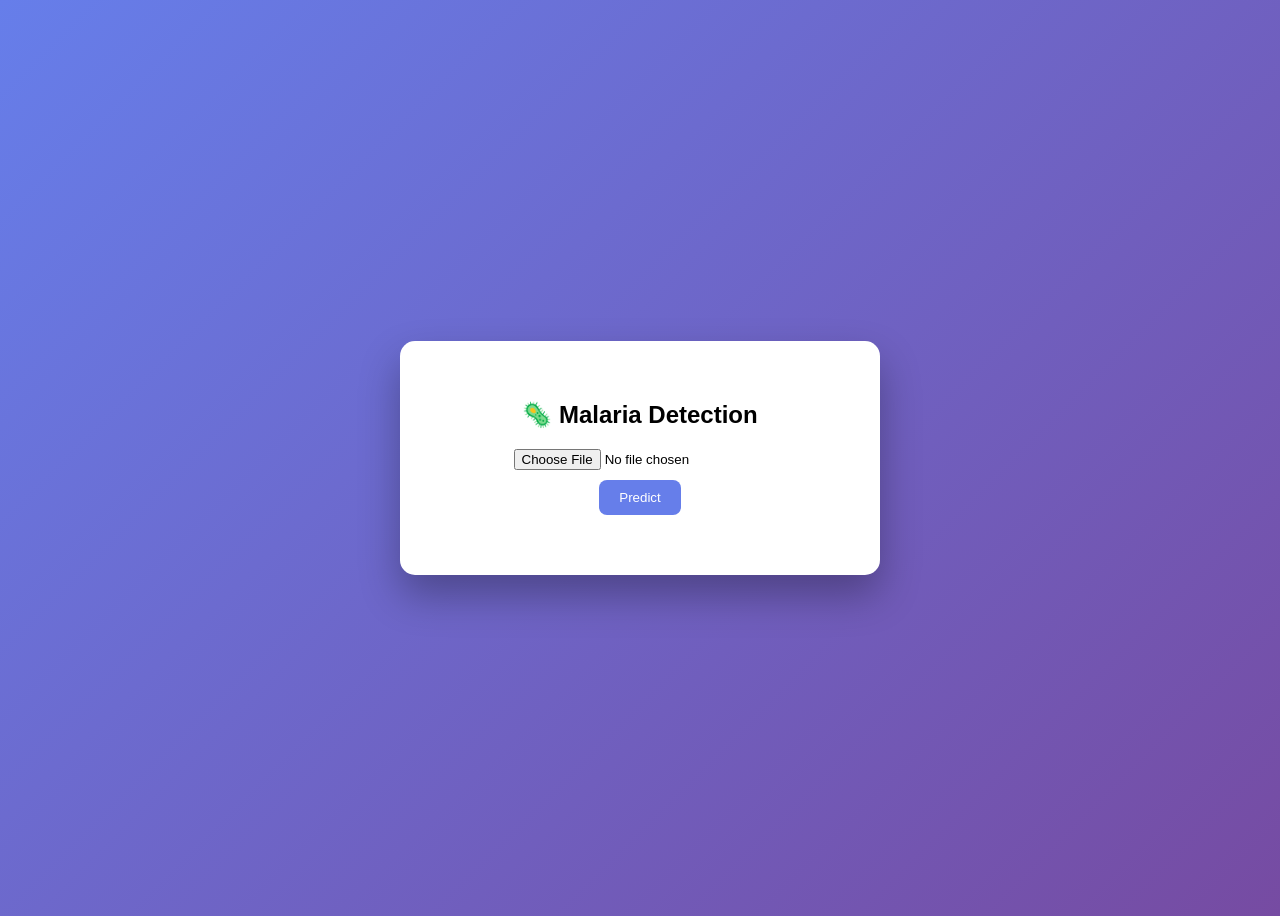
==== templates/index.html @ 42a7f06c "Add files via upload" ====
<!DOCTYPE html>
<html>
<head>
<title>Malaria Detection System</title>
<style>
body{
font-family:Arial;
background:linear-gradient(135deg,#667eea,#764ba2);
min-height:100vh;
display:flex;
justify-content:center;
align-items:center;
}

.container{
background:white;
padding:40px;
border-radius:15px;
text-align:center;
width:400px;
box-shadow:0 20px 40px rgba(0,0,0,0.3);
}

button{
background:#667eea;
color:white;
padding:10px 20px;
border:none;
border-radius:8px;
cursor:pointer;
margin-top:10px;
}

button:hover{
background:#5a67d8;
}

#result{
margin-top:20px;
font-size:18px;
font-weight:bold;
}
</style>
</head>

<body>

<div class="container">

<h2>🦠 Malaria Detection</h2>

<form id="uploadForm">
<input type="file" name="file" id="fileInput" required>
<br>
<button type="submit">Predict</button>
</form>

<div id="result"></div>

</div>

<script>

document.getElementById("uploadForm").onsubmit = async function(e){
e.preventDefault()

let fileInput=document.getElementById("fileInput")
let formData=new FormData()
formData.append("file",fileInput.files[0])

let response=await fetch("/predict",{
method:"POST",
body:formData
})

let data=await response.json()

if(data.success){
document.getElementById("result").innerHTML=
"Prediction: "+data.prediction+"<br>Confidence: "+data.confidence+"%"
}
else{
document.getElementById("result").innerHTML="Error: "+data.error
}

}

</script>

</body>
</html>
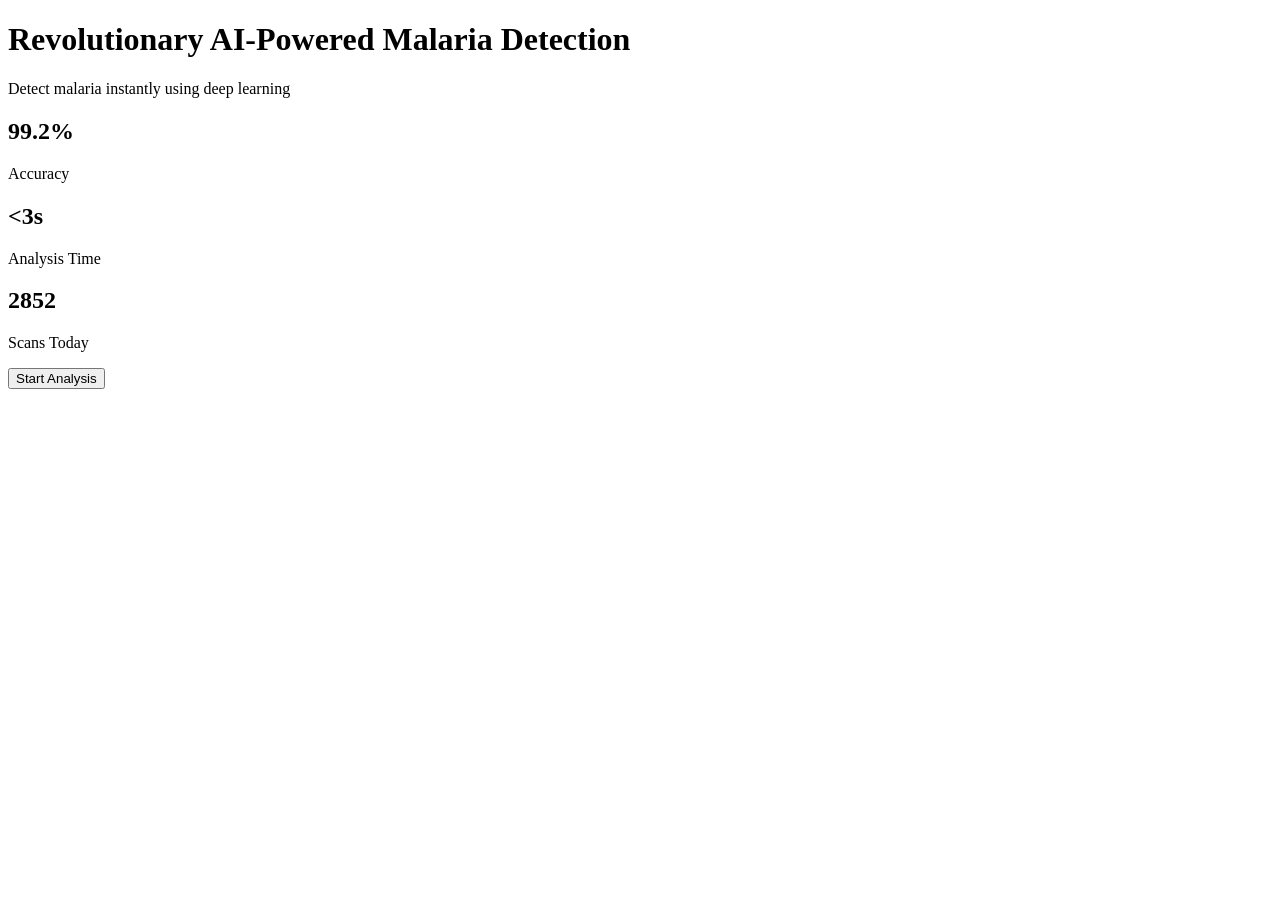
==== commit ab86e9f4: "Add files via upload" ====
--- a/templates/index.html
+++ b/templates/index.html
@@ -1,91 +1,41 @@
 <!DOCTYPE html>
 <html>
 <head>
-<title>Malaria Detection System</title>
-<style>
-body{
-font-family:Arial;
-background:linear-gradient(135deg,#667eea,#764ba2);
-min-height:100vh;
-display:flex;
-justify-content:center;
-align-items:center;
-}
-
-.container{
-background:white;
-padding:40px;
-border-radius:15px;
-text-align:center;
-width:400px;
-box-shadow:0 20px 40px rgba(0,0,0,0.3);
-}
-
-button{
-background:#667eea;
-color:white;
-padding:10px 20px;
-border:none;
-border-radius:8px;
-cursor:pointer;
-margin-top:10px;
-}
-
-button:hover{
-background:#5a67d8;
-}
-
-#result{
-margin-top:20px;
-font-size:18px;
-font-weight:bold;
-}
-</style>
+<title>AI Malaria Detection</title>
+<link rel="stylesheet" href="{{ url_for('static', filename='style.css') }}">
 </head>
 
 <body>
 
 <div class="container">
 
-<h2>🦠 Malaria Detection</h2>
+<h1>Revolutionary AI-Powered Malaria Detection</h1>
+<p>Detect malaria instantly using deep learning</p>
 
-<form id="uploadForm">
-<input type="file" name="file" id="fileInput" required>
-<br>
-<button type="submit">Predict</button>
-</form>
+<div class="stats">
 
-<div id="result"></div>
+<div class="card">
+<h2>99.2%</h2>
+<p>Accuracy</p>
+</div>
+
+<div class="card">
+<h2>&lt;3s</h2>
+<p>Analysis Time</p>
+</div>
+
+<div class="card">
+<h2>2852</h2>
+<p>Scans Today</p>
+</div>
 
 </div>
 
-<script>
+<a href="/upload">
+<button class="main-btn">Start Analysis</button>
+</a>
 
-document.getElementById("uploadForm").onsubmit = async function(e){
-e.preventDefault()
-
-let fileInput=document.getElementById("fileInput")
-let formData=new FormData()
-formData.append("file",fileInput.files[0])
-
-let response=await fetch("/predict",{
-method:"POST",
-body:formData
-})
-
-let data=await response.json()
-
-if(data.success){
-document.getElementById("result").innerHTML=
-"Prediction: "+data.prediction+"<br>Confidence: "+data.confidence+"%"
-}
-else{
-document.getElementById("result").innerHTML="Error: "+data.error
-}
-
-}
-
-</script>
+</div>
 
 </body>
 </html>
